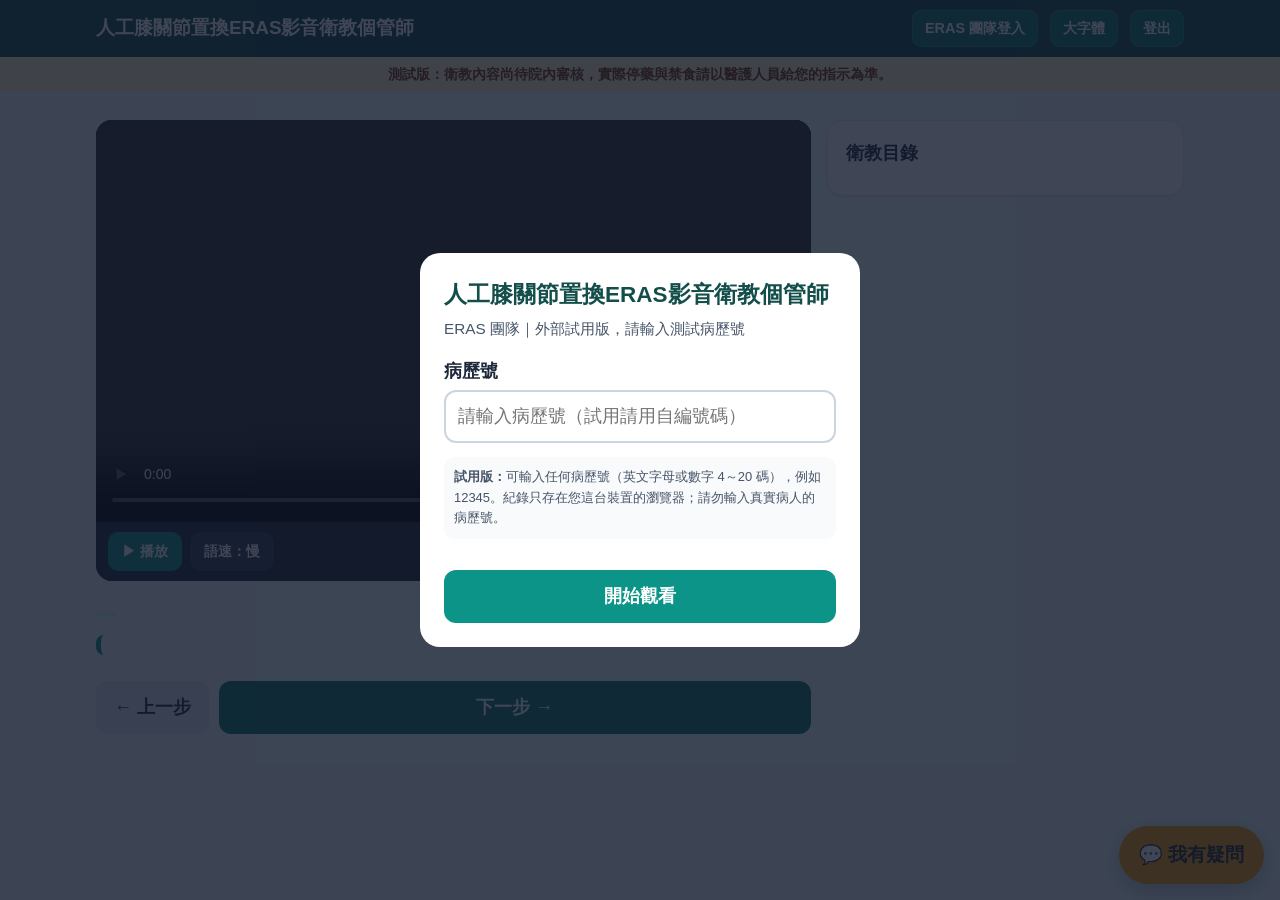
==== index.html @ b706aae9 "依研究計畫改為五個衛教階段並停用 APAIS - 衛教階段改為計畫書之五階段；開場與結語不列入進度條 - 病人端與團隊端停止載入 APAIS，焦慮測量改採紙本 VAS-A - 病人勾選檢核表改稱「自我" ====
<!DOCTYPE html>
<html lang="zh-TW">
<head>
  <meta charset="UTF-8" />
  <meta name="viewport" content="width=device-width, initial-scale=1.0" />
  <title>人工膝關節置換ERAS影音衛教個管師</title>
  <link rel="stylesheet" href="assets/app.css" />
  <link rel="manifest" href="manifest.webmanifest" />
  <meta name="theme-color" content="#134e4a" />
  <meta name="apple-mobile-web-app-capable" content="yes" />
  <meta name="mobile-web-app-capable" content="yes" />
  <meta name="apple-mobile-web-app-title" content="ERAS 膝衛教" />
  <link rel="apple-touch-icon" href="icons/apple-touch-icon.png" />
  <link rel="icon" type="image/png" href="icons/icon-192.png" />
</head>
<body>
  <!-- 登入 -->
  <div id="loginOverlay" class="overlay">
    <form class="login" id="loginForm" autocomplete="off" novalidate>
      <h1>人工膝關節置換ERAS影音衛教個管師</h1>
      <p class="sub">ERAS 團隊｜外部試用版，請輸入測試病歷號</p>
      <div class="field">
        <label for="inName">姓名</label>
        <input id="inName" type="text" maxlength="30" required />
      </div>
      <div class="field">
        <label for="inMrn">病歷號</label>
        <input id="inMrn" type="text" maxlength="20" inputmode="text" required />
      </div>
      <div class="field">
        <label for="inDate">門診日期</label>
        <input id="inDate" type="date" required />
      </div>
      <div class="privacy" id="privacyNote">
        您輸入的姓名、病歷號與觀看紀錄，只提供您的醫療團隊了解衛教觀看情形。
        <strong>測試版：</strong>目前紀錄只存在這台裝置，請勿在公用裝置使用，看完請按「登出」。
      </div>
      <div class="err" id="loginErr"></div>
      <button type="submit" class="btn-wide">開始觀看</button>
      <button type="button" class="btn-wide btn-demo hidden" id="btnDemo">以模擬身分直接試用</button>
    </form>
  </div>

  <header class="topbar">
    <div class="topbar-inner">
      <div class="brand">人工膝關節置換ERAS影音衛教個管師<small id="whoami"></small></div>
      <a class="tb-btn hidden" id="lnkAdmin" href="team.html" style="text-decoration:none">ERAS 團隊登入</a>
      <button class="tb-btn" id="btnFont" type="button">大字體</button>
      <button class="tb-btn" id="btnLogout" type="button">登出</button>
    </div>
    <div class="test-banner">測試版：衛教內容尚待院內審核，實際停藥與禁食請以醫護人員給您的指示為準。</div>
  </header>

  <nav class="stages" id="stages" aria-label="衛教進度"></nav>

  <main class="layout">
    <section>
      <div class="player" id="player">
        <video id="video" playsinline controls preload="metadata"></video>
        <div class="voice-card hidden" id="voiceCard">
          <div class="label">語音解說（可按下方按鈕朗讀）</div>
          <p id="voiceText"></p>
        </div>
        <div class="player-bar">
          <button type="button" id="btnPlay">▶ 播放</button>
          <button type="button" class="ghost" id="btnRate">語速：慢</button>
          <span id="clipLabel"></span>
          <div class="clip-dots" id="clipDots"></div>
        </div>
      </div>

      <div class="node-head">
        <span class="tag" id="nodeTag"></span>
        <h2 id="nodeTitle"></h2>
      </div>
      <div class="core" id="nodeCore"></div>
      <div class="redflag hidden" id="nodeFlag"><strong>請立即向醫護人員反映</strong><span></span></div>

      <div class="question hidden" id="nodeQuestion"></div>
      <div class="options" id="nodeOptions"></div>

      <div class="nav-row">
        <button type="button" class="btn-back" id="btnBack">← 上一步</button>
        <button type="button" class="btn-next" id="btnNext">下一步 →</button>
      </div>

      <div class="card sv-card hidden" id="surveyCard">
        <h3>📝 ERAS 病人滿意度調查</h3>
        <p id="svStatus"></p>
        <button type="button" class="btn-wide" id="btnSurvey">開始填寫</button>
      </div>
    </section>

    <aside style="display:flex;flex-direction:column;gap:16px">
      <div class="card hidden" id="toolFasting">
        <h3>術前禁食試算器</h3>
        <div class="tool">
          <label for="surgTime">預計手術時間：</label>
          <input type="time" id="surgTime" value="08:00" />
          <div class="cut solid"><span>固體食物、牛奶豆漿截止（前 8 小時）</span><span id="cutSolid"></span></div>
          <div class="cut liquid"><span>清流質截止（前 2 小時）</span><span id="cutLiquid"></span></div>
        </div>
      </div>

      <div class="card hidden" id="toolAnkle">
        <h3>踝幫浦運動跟練</h3>
        <div class="ankle-cue" id="ankleCue">按下開始，跟著節拍一起做</div>
        <div style="font-size:.8em;color:var(--muted);text-align:center;margin-bottom:8px">已完成 <b id="ankleCount">0</b> 下</div>
        <button type="button" class="btn-wide" id="btnAnkle">開始跟練</button>
      </div>

      <div class="card hidden" id="checkCard">
        <h3>我的自我檢核（病人自評）</h3>
        <div id="checklist"></div>
        <p class="check-st" id="checkStatus"></p>
      </div>

      <div class="card">
        <h3>衛教目錄</h3>
        <ul class="toc" id="toc"></ul>
      </div>
    </aside>
  </main>


  <!-- 我有疑問 -->
  <button type="button" class="ask-fab" id="btnAsk" aria-haspopup="dialog">💬 我有疑問</button>
  <div id="askOverlay" class="overlay hidden" role="dialog" aria-modal="true" aria-labelledby="askTitle">
    <div class="login ask-box">
      <div class="ask-head"><h1 id="askTitle">我有疑問</h1><button type="button" class="ask-x" id="askClose" aria-label="關閉">✕</button></div>
      <div class="ask-urgent">這裡不是急診管道。若有胸痛、呼吸困難、意識不清、大量出血等緊急狀況，請立即撥打 119 或到急診就醫。</div>
      <div id="askFormWrap">
        <form id="askForm" autocomplete="on" novalidate>
          <p class="sub" id="askAbout"></p>
          <div class="field">
            <label for="askText">您的問題（打字，或用下方語音）</label>
            <textarea id="askText" rows="4" maxlength="1000" placeholder="例如：我有吃抗凝血劑，手術前幾天要停？"></textarea>
          </div>
          <div class="ask-voice">
            <button type="button" class="ask-mini" id="btnRec">🎤 按此錄音</button>
            <button type="button" class="ask-mini hidden" id="btnDictate">🗣 語音轉文字</button>
            <span class="ask-note" id="askRecTime"></span>
          </div>
          <div class="ask-note" id="askRecHint">錄音最長 90 秒，個管師可以直接聽您的聲音。</div>
          <div class="field ask-file" id="askFileWrap">
            <label for="askFile" class="ask-file-btn">🎙 用手機錄音／選擇語音檔</label>
            <input id="askFile" class="ask-file-input" type="file" accept="audio/*" capture />
          </div>
          <div class="ask-audio hidden" id="askAudioBox"></div>
          <div class="ask-row">
            <div class="field"><label for="askPhone">聯絡電話</label><input id="askPhone" type="tel" inputmode="tel" maxlength="20" autocomplete="tel" placeholder="0912345678" /></div>
            <div class="field"><label for="askEmail">Email</label><input id="askEmail" type="email" maxlength="80" autocomplete="email" placeholder="name@example.com" /></div>
          </div>
          <div class="ask-note" style="margin:-8px 0 12px">電話或 Email 至少填寫一項。</div>
          <div class="ask-row">
            <div class="field"><label for="askWho">提問者</label><select id="askWho" class="ask-select"><option>病人本人</option><option>家屬或照顧者</option></select></div>
            <div class="field"><label for="askTime">方便聯絡時段</label><select id="askTime" class="ask-select"><option>不限</option><option>上午</option><option>下午</option><option>晚上</option></select></div>
          </div>
          <label class="ask-agree"><input type="checkbox" id="askAgree" /> 我同意 ERAS 個管師以上述電話或 Email 與我聯絡。</label>
          <div class="err" id="askErr"></div>
          <button type="submit" class="btn-wide">送出問題</button>
        </form>
      </div>
      <div id="askDone" class="hidden ask-done">
        <p class="ask-ok">已送出，個管師會盡快與您聯絡。</p>
        <p class="ask-note">實際停藥、禁食與用藥，請以醫護人員給您的指示為準。</p>
        <button type="button" class="btn-wide" id="askAgain">再問一個問題</button>
        <button type="button" class="btn-wide btn-demo" id="askDoneClose">回到衛教影片</button>
      </div>
      <div id="askMineWrap" class="hidden">
        <h2 class="ask-h2">我的提問</h2>
        <ul class="ask-mine" id="askMine"></ul>
      </div>
    </div>
  </div>

  <!-- 出院滿意度問卷 -->
  <div id="apOverlay" class="overlay hidden" role="dialog" aria-modal="true" aria-labelledby="apTitle">
    <div class="login ask-box sv-box">
      <div class="ask-head"><h1 id="apTitle">術前心情量表</h1><button type="button" class="ask-x" id="apClose" aria-label="關閉">✕</button></div>
      <div id="apFormWrap">
        <p class="sub sv-intro" id="apIntro">請依照您現在的感受，選出最符合的數字。
1＝完全沒有，5＝非常強烈。答案沒有對錯，送出後無法修改。</p>
        <div id="apForm"></div>
        <div class="err" id="apErr"></div>
        <button type="button" class="btn-wide" id="apSubmit">送出</button>
      </div>
      <div id="apThanks" class="hidden ask-done">
        <h2>已收到，謝謝您！</h2>
        <p>如果您很擔心麻醉或手術，請直接告訴醫護人員，或按右下角「我有疑問」。</p>
        <button type="button" class="btn-wide" id="apThanksClose">回到衛教影片</button>
      </div>
    </div>
  </div>

  <div id="svOverlay" class="overlay hidden" role="dialog" aria-modal="true" aria-labelledby="svTitle">
    <div class="login ask-box sv-box">
      <div class="ask-head"><h1 id="svTitle">出院滿意度問卷</h1><button type="button" class="ask-x" id="svClose" aria-label="關閉">✕</button></div>
      <div id="svFormWrap">
        <p class="sub sv-intro" id="svIntro"></p>
        <div id="svForm"></div>
        <div class="err" id="svErr"></div>
        <button type="button" class="btn-wide" id="svSubmit">送出問卷</button>
      </div>
      <div id="svThanks" class="hidden ask-done">
        <p class="ask-ok">謝謝您的填寫！</p>
        <p class="ask-note">祝您早日康復。出院後若有疑問，可按右下角「我有疑問」。</p>
        <button type="button" class="btn-wide" id="svThanksClose">回到衛教影片</button>
      </div>
    </div>
  </div>

  <script src="assets/nodes.js"></script>
  <script src="assets/store.js"></script>
  <script>window.ERAS_CONFIG.demo = true; window.ERAS_CONFIG.trialMrn = '*'; window.ERAS_CONFIG.hidePins = true;</script>
  <script src="assets/app.js"></script>
  <script src="assets/questions.js"></script>
  <script src="assets/ask.js"></script>
  <script src="assets/survey.js"></script>
  <script src="assets/install.js"></script>
</body>
</html>
---- assets/app.css ----
:root {
  --teal-900: #134e4a; --teal-800: #115e59; --teal-700: #0f766e; --teal-600: #0d9488;
  --teal-100: #ccfbf1; --teal-50: #f0fdfa;
  --ink: #1e293b; --muted: #475569; --line: #e2e8f0; --bg: #f0fdfa; --card: #ffffff;
  --amber: #f59e0b; --amber-50: #fffbeb; --red: #b91c1c; --red-50: #fef2f2;
  --radius: 16px;
  --fs: 18px;
}
html.large { --fs: 22px; }
* { box-sizing: border-box; }
body {
  margin: 0; background: var(--bg); color: var(--ink);
  font-family: "Noto Sans TC", "Microsoft JhengHei", "PingFang TC", sans-serif;
  font-size: var(--fs); line-height: 1.6;
}
button, input, select { font: inherit; }
button { cursor: pointer; }
.hidden { display: none !important; }

/* 頂部 */
.topbar { background: var(--teal-900); color: #fff; position: sticky; top: 0; z-index: 20; }
.topbar-inner { max-width: 1120px; margin: 0 auto; padding: 10px 16px; display: flex; align-items: center; gap: 12px; flex-wrap: wrap; }
.brand { font-weight: 800; font-size: 1.05em; flex: 1; min-width: 200px; }
.brand small { display: block; font-weight: 400; font-size: .7em; color: #99f6e4; }
.tb-btn { background: var(--teal-700); color: #fff; border: 1px solid #2dd4bf55; border-radius: 10px; padding: 6px 12px; font-size: .8em; font-weight: 700; }
.tb-btn:hover { background: var(--teal-600); }
.test-banner { background: #fef3c7; color: #78350f; text-align: center; font-size: .78em; padding: 6px 16px; font-weight: 700; }

/* 階段進度 */
.stages { max-width: 1120px; margin: 0 auto; padding: 12px 16px 0; display: flex; gap: 6px; overflow-x: auto; }
.stage { flex: 1; min-width: 90px; text-align: center; font-size: .72em; font-weight: 700; color: var(--muted); }
.stage .bar { height: 8px; border-radius: 99px; background: var(--line); margin-bottom: 4px; overflow: hidden; }
.stage .bar i { display: block; height: 100%; width: 0; background: var(--teal-600); transition: width .3s; }
.stage.active { color: var(--teal-800); }

/* 版面 */
.layout { max-width: 1120px; margin: 0 auto; padding: 16px; display: grid; grid-template-columns: minmax(0, 2fr) minmax(0, 1fr); gap: 16px; }
@media (max-width: 860px) { .layout { grid-template-columns: 1fr; } }
.card { background: var(--card); border-radius: var(--radius); box-shadow: 0 1px 3px #0f172a14; border: 1px solid var(--line); padding: 18px; }
.card h3 { margin: 0 0 10px; font-size: 1em; }

/* 播放器 */
.player { background: #0f172a; border-radius: var(--radius); overflow: hidden; }
.player video { width: 100%; aspect-ratio: 16 / 9; display: block; background: #000; }
.voice-card { aspect-ratio: 16 / 9; display: flex; flex-direction: column; justify-content: center; padding: 24px; color: #fff;
  background: linear-gradient(135deg, #0f172a, #134e4a); }
.voice-card .label { font-size: .7em; color: #5eead4; font-weight: 700; margin-bottom: 8px; }
.voice-card p { margin: 0; font-size: .95em; line-height: 1.7; max-height: 100%; overflow-y: auto; }
.player-bar { display: flex; gap: 8px; align-items: center; padding: 10px 12px; flex-wrap: wrap; background: #1e293b; color: #cbd5e1; font-size: .8em; }
.player-bar button { background: var(--teal-600); color: #fff; border: 0; border-radius: 10px; padding: 8px 14px; font-weight: 800; }
.player-bar .ghost { background: #334155; }
.clip-dots { display: flex; gap: 6px; margin-left: auto; }
.clip-dots span { width: 10px; height: 10px; border-radius: 50%; background: #475569; }
.clip-dots span.on { background: #5eead4; }

.node-head { margin: 16px 0 6px; }
.node-head .tag { display: inline-block; font-size: .7em; font-weight: 800; color: var(--teal-800); background: var(--teal-100); padding: 2px 10px; border-radius: 99px; }
.node-head .tag.branch { background: #ede9fe; color: #5b21b6; }
.node-head h2 { margin: 6px 0 0; font-size: 1.3em; line-height: 1.35; }
.core { font-weight: 700; color: var(--teal-900); background: var(--teal-50); border-left: 5px solid var(--teal-600); padding: 10px 14px; border-radius: 8px; margin: 10px 0; }

.redflag { background: var(--red-50); border: 2px solid #ef4444; color: var(--red); border-radius: 12px; padding: 12px 14px; font-weight: 700; margin: 12px 0; }
.redflag strong { display: block; margin-bottom: 4px; }

.question { font-weight: 800; margin: 16px 0 8px; }
.options { display: grid; gap: 10px; }
.opt { text-align: left; border: 2px solid var(--line); background: #f8fafc; border-radius: 12px; padding: 12px 14px; font-weight: 700; color: var(--ink); }
.opt:hover { border-color: var(--teal-600); background: var(--teal-50); }
.opt.primary { border-color: var(--teal-600); background: var(--teal-600); color: #fff; }
.opt.danger { border-color: #fca5a5; background: var(--red-50); color: var(--red); }
.nav-row { display: flex; gap: 10px; margin-top: 16px; flex-wrap: wrap; }
.nav-row button { border-radius: 12px; padding: 12px 18px; font-weight: 800; border: 0; }
.btn-next { background: var(--teal-700); color: #fff; flex: 1; }
.btn-back { background: #e2e8f0; color: var(--ink); }

/* 查檢表 */
.check { display: flex; gap: 10px; align-items: flex-start; padding: 8px 0; border-bottom: 1px dashed var(--line); font-size: .88em; }
.check input { width: 22px; height: 22px; margin-top: 3px; accent-color: var(--teal-600); flex: none; }

/* 工具 */
.tool label { font-weight: 700; font-size: .85em; }
.tool input[type=time] { border: 2px solid var(--teal-600); border-radius: 10px; padding: 6px 10px; font-weight: 800; }
.cut { display: flex; justify-content: space-between; gap: 8px; padding: 10px 12px; border-radius: 10px; margin-top: 8px; font-size: .85em; font-weight: 700; }
.cut.solid { background: var(--amber-50); color: #92400e; }
.cut.liquid { background: var(--teal-50); color: var(--teal-900); }
.ankle-cue { background: #f1f5f9; border-radius: 12px; padding: 14px; text-align: center; font-weight: 800; font-size: 1.1em; margin: 8px 0; }
.btn-wide { width: 100%; border: 0; border-radius: 12px; padding: 12px; background: var(--teal-600); color: #fff; font-weight: 800; }

/* 目錄 */
.toc { list-style: none; margin: 0; padding: 0; font-size: .85em; }
.toc li { display: flex; gap: 8px; align-items: center; padding: 6px 4px; border-radius: 8px; cursor: pointer; }
.toc li:hover { background: var(--teal-50); }
.toc li.cur { background: var(--teal-100); font-weight: 800; }
.toc li .mk { width: 22px; text-align: center; color: var(--teal-600); font-weight: 900; }
.toc li.sub { padding-left: 26px; color: var(--muted); }
.toc .stg { font-weight: 800; color: var(--teal-800); margin-top: 8px; padding: 4px; cursor: default; }
.toc .stg:hover { background: none; }

/* 登入 */
.overlay { position: fixed; inset: 0; background: #0f172acc; z-index: 50; display: flex; align-items: center; justify-content: center; padding: 16px; overflow-y: auto; }
.login { background: #fff; border-radius: 20px; max-width: 440px; width: 100%; padding: 24px; }
.login h1 { margin: 0 0 4px; font-size: 1.25em; color: var(--teal-900); }
.login p.sub { margin: 0 0 16px; color: var(--muted); font-size: .85em; }
.field { margin-bottom: 14px; }
.field label { display: block; font-weight: 800; margin-bottom: 4px; }
.field input { width: 100%; border: 2px solid #cbd5e1; border-radius: 12px; padding: 10px 12px; }
.field input:focus { outline: none; border-color: var(--teal-600); }
.err { color: var(--red); font-size: .8em; font-weight: 700; min-height: 1.2em; }
.privacy { font-size: .72em; color: var(--muted); background: #f8fafc; border-radius: 10px; padding: 10px; margin: 8px 0 14px; }

.done-box { text-align: center; padding: 10px; }
.done-box .big { font-size: 1.6em; font-weight: 900; color: var(--teal-700); }

.btn-demo { margin-top: 10px; background: #e2e8f0; color: var(--ink); }

/* 我有疑問 */
.ask-fab { position: fixed; right: max(16px, env(safe-area-inset-right)); bottom: max(16px, env(safe-area-inset-bottom)); z-index: 40;
  border: 0; border-radius: 999px; padding: 14px 20px; background: var(--amber); color: #1f2937; font-weight: 900; font-size: 1.05em;
  box-shadow: 0 6px 20px #0f172a40; }
.ask-fab:focus-visible { outline: 3px solid var(--teal-900); outline-offset: 2px; }
body { padding-bottom: 84px; }
.ask-box { max-width: 520px; max-height: calc(100vh - 32px); overflow-y: auto; }
.ask-head { display: flex; justify-content: space-between; align-items: center; gap: 8px; }
.ask-x { border: 0; background: #e2e8f0; border-radius: 999px; width: 36px; height: 36px; font-weight: 900; }
.ask-urgent { background: var(--red-50); color: var(--red); font-weight: 700; font-size: .82em; border-radius: 10px; padding: 8px 10px; margin: 10px 0 12px; }
.ask-box textarea { width: 100%; border: 2px solid #cbd5e1; border-radius: 12px; padding: 10px 12px; font: inherit; resize: vertical; }
.ask-box textarea:focus { outline: none; border-color: var(--teal-600); }
.ask-voice { display: flex; gap: 8px; flex-wrap: wrap; align-items: center; margin: -6px 0 4px; }
.ask-mini { border: 2px solid var(--teal-600); background: #fff; color: var(--teal-800); font-weight: 800; border-radius: 10px; padding: 8px 12px; }
.ask-mini.on { background: var(--red); border-color: var(--red); color: #fff; }
.ask-note { font-size: .78em; color: var(--muted); }
.ask-audio { display: flex; flex-wrap: wrap; gap: 8px; align-items: center; margin: 10px 0; }
.ask-audio audio { width: 100%; }
.ask-row { display: grid; grid-template-columns: 1fr 1fr; gap: 0 12px; margin-top: 12px; }
@media (max-width: 480px) { .ask-row { grid-template-columns: 1fr; } }
.ask-select { width: 100%; border: 2px solid #cbd5e1; border-radius: 12px; padding: 10px 12px; background: #fff; }
.ask-agree { display: flex; gap: 8px; align-items: flex-start; font-size: .88em; font-weight: 700; margin-bottom: 6px; }
.ask-agree input { margin-top: 4px; }
.ask-done { text-align: center; }
.ask-ok { font-size: 1.1em; font-weight: 900; color: var(--teal-800); }
.ask-done .btn-wide { margin-top: 10px; }
.ask-h2 { font-size: 1em; margin: 18px 0 6px; color: var(--teal-900); border-top: 1px dashed var(--line); padding-top: 12px; }
.ask-mine { list-style: none; margin: 0; padding: 0; font-size: .86em; }
.ask-mine li { display: grid; grid-template-columns: auto auto 1fr; gap: 4px 10px; padding: 6px 0; border-bottom: 1px solid var(--line); align-items: baseline; }
.ask-when { color: var(--muted); font-variant-numeric: tabular-nums; }
.ask-q { grid-column: 1 / -1; }
.ask-st { font-weight: 800; font-size: .85em; padding: 1px 8px; border-radius: 99px; background: #fee2e2; color: var(--red); justify-self: start; }
.ask-st.st-1 { background: var(--amber-50); color: #92400e; }
.ask-st.st-2 { background: var(--teal-100); color: var(--teal-800); }
.ask-file { margin: 8px 0 0; } .ask-file label { font-size: .85em; } .ask-file input { border-width: 1px; padding: 6px; font-size: .85em; }

/* 出院滿意度問卷 */
.sv-card { margin-top: 18px; border: 2px solid var(--amber); background: var(--amber-50); }
.sv-card h3 { margin: 0 0 4px; }
.sv-card.sv-done { border-color: var(--teal-100); background: var(--teal-50); }
.sv-box { max-width: 600px; }
.sv-q { border: 1px solid var(--line); border-radius: 12px; padding: 10px 12px; margin: 0 0 12px; }
.sv-q legend { font-weight: 800; padding: 0 4px; }
.sv-q.sv-miss { border: 2px solid var(--red); background: var(--red-50); }
.sv-scale { display: grid; grid-template-columns: repeat(5, 1fr); gap: 6px; margin-top: 6px; }
.sv-scale label { display: flex; flex-direction: column; align-items: center; gap: 2px; border: 2px solid #cbd5e1; border-radius: 10px; padding: 6px 2px; cursor: pointer; text-align: center; background: #fff; }
.sv-scale label b { font-size: 1.15em; }
.sv-scale label span { font-size: .72em; color: var(--muted); line-height: 1.2; }
.sv-scale input { position: absolute; opacity: 0; pointer-events: none; }
.sv-scale label:has(input:checked) { border-color: var(--teal-600); background: var(--teal-100); }
.sv-scale label:has(input:focus-visible) { outline: 3px solid var(--teal-900); }
.sv-who { display: flex; flex-wrap: wrap; gap: 6px 16px; margin-top: 6px; font-weight: 700; }
.sv-box textarea { width: 100%; border: 2px solid #cbd5e1; border-radius: 12px; padding: 10px 12px; font: inherit; }
.ask-file-input { position: absolute; width: 1px; height: 1px; opacity: 0; }
.ask-file-btn { display: inline-block !important; border: 2px dashed #94a3b8; border-radius: 10px; padding: 6px 12px; font-weight: 700; color: var(--muted); cursor: pointer; }
.ask-file-main .ask-file-btn { border: 2px solid var(--teal-600); background: var(--teal-600); color: #fff; font-size: 1.05em; padding: 10px 16px; }
.ask-file-input:focus-visible + * , .ask-file-btn:focus-within { outline: 3px solid var(--teal-900); }
.sv-q legend { float: left; width: 100%; padding: 0; margin-bottom: 4px; } .sv-q legend + * { clear: both; }
.sv-intro { white-space: pre-line; }
.sv-sec { font-size: 1.05em; color: var(--teal-900); margin: 16px 0 8px; padding-bottom: 4px; border-bottom: 2px solid var(--teal-100); }
.sv-grp { font-size: .95em; color: var(--teal-800); margin: 12px 0 6px; }
.sv-scale label span { font-size: .82em; color: var(--ink); font-weight: 700; }
.sv-scale label { justify-content: center; min-height: 52px; }
.sv-num { width: 6em; border: 2px solid #cbd5e1; border-radius: 10px; padding: 6px 10px; }
.sv-other { flex: 1 1 100%; border: 2px solid #cbd5e1; border-radius: 10px; padding: 6px 10px; }
#svTitle { font-size: 1.05em; }

/* APAIS 術前心情量表 */
.ap-card { border: 2px solid var(--teal-100); }
.ap-card h3 { margin: 0 0 4px; }
.ap-note { font-size: .85em; color: var(--muted); margin: 0 0 8px; }
.ap-row { display: flex; align-items: center; justify-content: space-between; gap: 8px; padding: 8px 0; border-top: 1px solid var(--line); }
.ap-lab { display: flex; flex-direction: column; }
.ap-lab span { font-size: .8em; color: var(--muted); }
.ap-done .ap-lab span { color: var(--teal-700); font-weight: 700; }
.ap-ok { color: var(--teal-700); font-weight: 900; font-size: 1.2em; padding-right: 8px; }

/* 行動檢核表 teach-back 完成判定 */
.check-tip { font-size: .85em; color: var(--muted); margin: 0 0 8px; }
.check.locked { opacity: .5; }
.check-st { margin: 10px 0 0; font-weight: 800; color: var(--amber, #b45309); font-size: .9em; }
.check-st.ok { color: var(--teal-700); }
#toc .mk.part { color: var(--muted); }
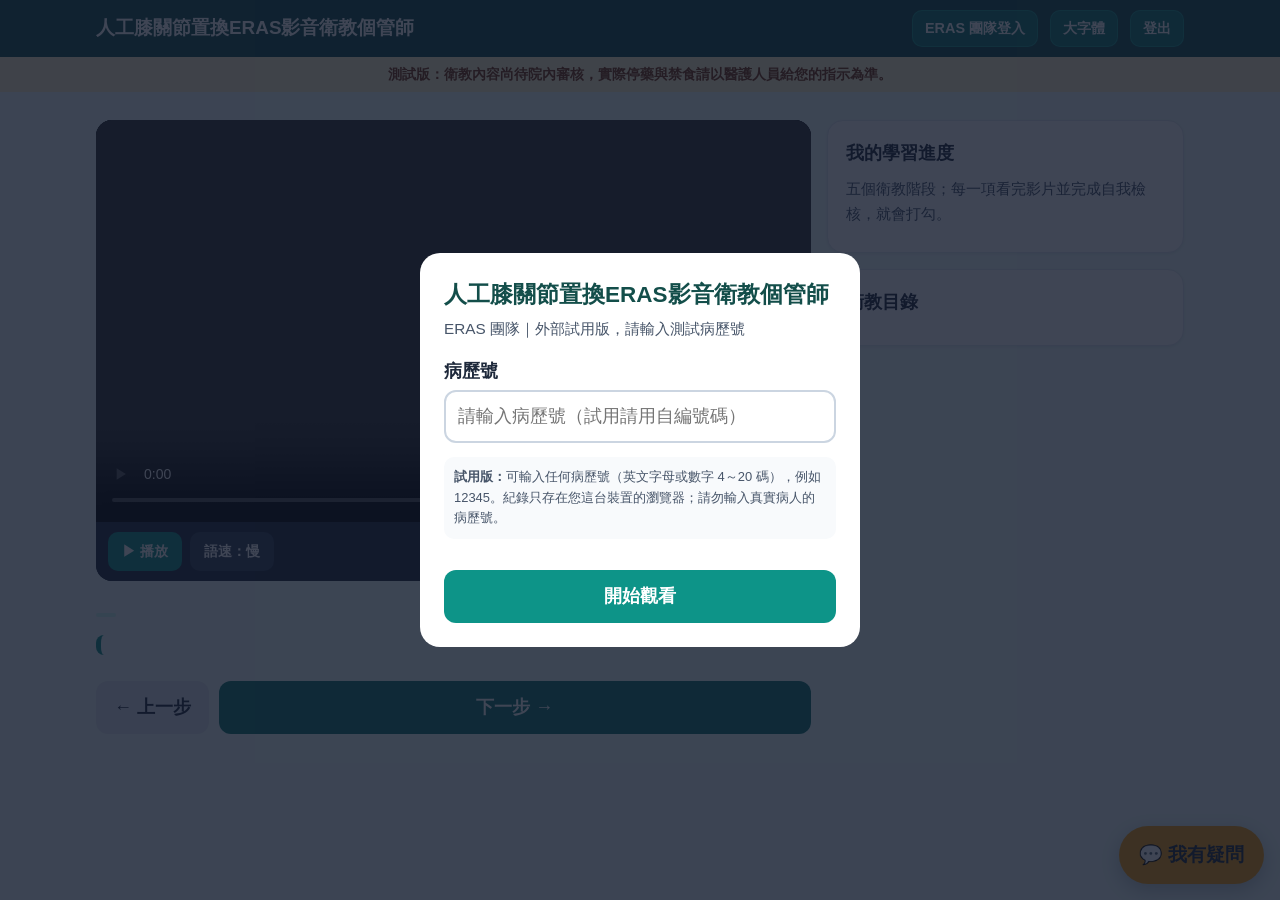
==== commit 79c1e84f: "依 11/19 論文計畫書補齊：Teach-back 理解查核表、研究資料匯出、學習進度卡、影片播放次數 - 沿用前一版五個衛教階段與開場／結語不列入（extra）的作法 - 團隊端新增 Teach-" ====
--- a/index.html
+++ b/index.html
@@ -92,6 +92,16 @@
     </section>
 
     <aside style="display:flex;flex-direction:column;gap:16px">
+      <div class="card prog-card" id="progCard">
+        <h3>我的學習進度</h3>
+        <p class="ap-note">五個衛教階段；每一項看完影片並完成自我檢核，就會打勾。</p>
+        <div id="progList"></div>
+      </div>
+      <div class="card ap-card" id="apaisCard">
+        <h3>🩺 術前心情量表（APAIS）</h3>
+        <p class="ap-note">共 6 題，約 1 分鐘。請在下列兩個時間各填一次。</p>
+        <div id="apaisPoints"></div>
+      </div>
       <div class="card hidden" id="toolFasting">
         <h3>術前禁食試算器</h3>
         <div class="tool">
@@ -110,7 +120,7 @@
       </div>
 
       <div class="card hidden" id="checkCard">
-        <h3>我的自我檢核（病人自評）</h3>
+        <h3>我的理解自我檢核</h3>
         <div id="checklist"></div>
         <p class="check-st" id="checkStatus"></p>
       </div>
@@ -213,6 +223,7 @@
   <script src="assets/nodes.js"></script>
   <script src="assets/store.js"></script>
   <script>window.ERAS_CONFIG.demo = true; window.ERAS_CONFIG.trialMrn = '*'; window.ERAS_CONFIG.hidePins = true;</script>
+  <script src="assets/apais.js"></script>
   <script src="assets/app.js"></script>
   <script src="assets/questions.js"></script>
   <script src="assets/ask.js"></script>
--- a/assets/app.css
+++ b/assets/app.css
@@ -28,7 +28,7 @@
 
 /* 階段進度 */
 .stages { max-width: 1120px; margin: 0 auto; padding: 12px 16px 0; display: flex; gap: 6px; overflow-x: auto; }
-.stage { flex: 1; min-width: 90px; text-align: center; font-size: .72em; font-weight: 700; color: var(--muted); }
+.stage { flex: 1; min-width: 0; text-align: center; font-size: .72em; font-weight: 700; color: var(--muted); }
 .stage .bar { height: 8px; border-radius: 99px; background: var(--line); margin-bottom: 4px; overflow: hidden; }
 .stage .bar i { display: block; height: 100%; width: 0; background: var(--teal-600); transition: width .3s; }
 .stage.active { color: var(--teal-800); }
@@ -196,3 +196,11 @@
 .check-st { margin: 10px 0 0; font-weight: 800; color: var(--amber, #b45309); font-size: .9em; }
 .check-st.ok { color: var(--teal-700); }
 #toc .mk.part { color: var(--muted); }
+
+/* 我的學習進度（五個衛教階段） */
+.prog-row { border-top: 1px solid var(--line); padding: 8px 0; }
+.prog-h { display: flex; justify-content: space-between; gap: 8px; font-size: .92em; }
+.prog-h span { color: var(--muted); white-space: nowrap; }
+.prog-row.done .prog-h span { color: var(--teal-700); font-weight: 800; }
+.prog-left { margin: 4px 0 0; padding-left: 1.2em; font-size: .85em; color: var(--muted); }
+.prog-left li { cursor: pointer; text-decoration: underline dotted; margin: 2px 0; }
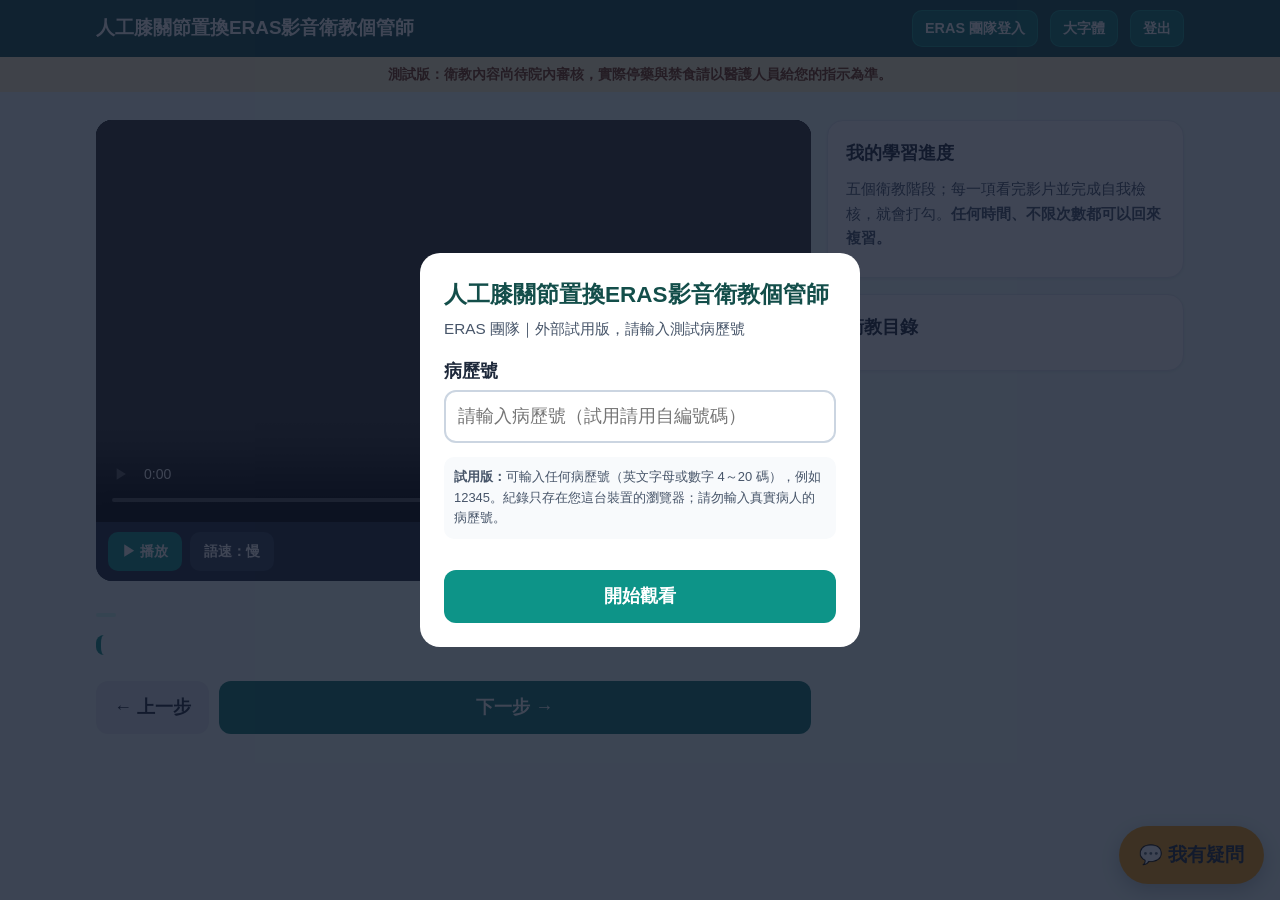
==== commit e2cc85cd: "補充早期活動與出院照護文字衛教、Teach-back 第 2、3 題草案、再次衛教（自主複習）次數 - 新增 CPM、負重、預防跌倒、居家復健、出院後警訊 5 個文字衛教項目（影片補拍前以文字與語音朗" ====
--- a/index.html
+++ b/index.html
@@ -94,8 +94,8 @@
     <aside style="display:flex;flex-direction:column;gap:16px">
       <div class="card prog-card" id="progCard">
         <h3>我的學習進度</h3>
-        <p class="ap-note">五個衛教階段；每一項看完影片並完成自我檢核，就會打勾。</p>
-        <div id="progList"></div>
+        <p class="ap-note" id="progTip">五個衛教階段；每一項看完影片並完成自我檢核，就會打勾。<b>任何時間、不限次數都可以回來複習。</b></p>
+        <div id="progList" aria-describedby="progTip"></div>
       </div>
       <div class="card ap-card" id="apaisCard">
         <h3>🩺 術前心情量表（APAIS）</h3>
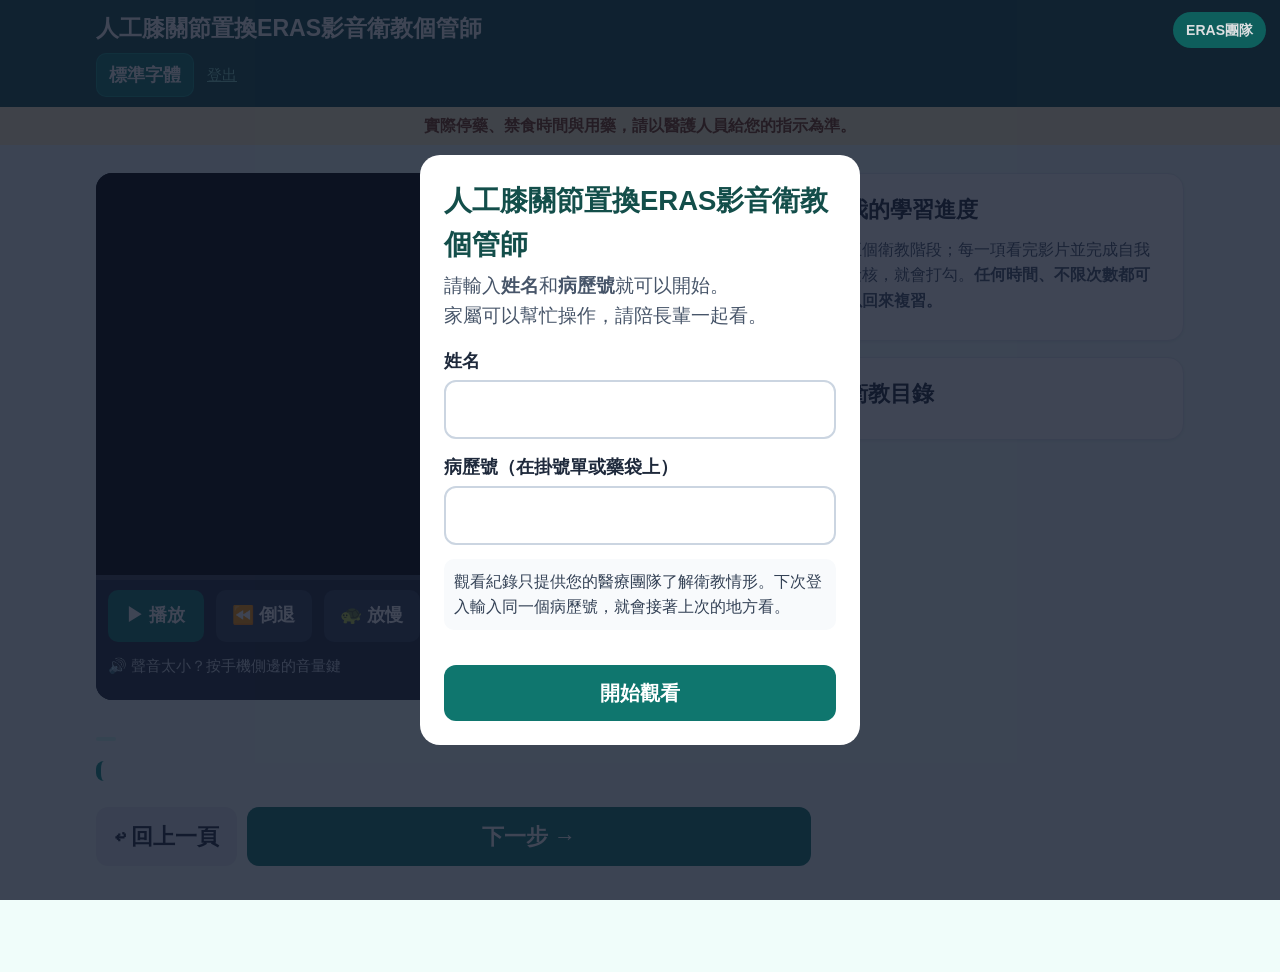
==== commit 8fb2b93f: "收案版更新 r20261128zp：團隊端病人清單、全部儲存、執行清單列印/下載、操作紀錄、提問回覆、跨裝置續看等 Co-Authored-By: Claude Opus 5.5 <noreply@a" ====
--- a/index.html
+++ b/index.html
@@ -4,7 +4,7 @@
   <meta charset="UTF-8" />
   <meta name="viewport" content="width=device-width, initial-scale=1.0" />
   <title>人工膝關節置換ERAS影音衛教個管師</title>
-  <link rel="stylesheet" href="assets/app.css" />
+  <link rel="stylesheet" href="assets/app.css?v=r20261128zp" />
   <link rel="manifest" href="manifest.webmanifest" />
   <meta name="theme-color" content="#134e4a" />
   <meta name="apple-mobile-web-app-capable" content="yes" />
@@ -16,24 +16,24 @@
 <body>
   <!-- 登入 -->
   <div id="loginOverlay" class="overlay">
+    <a class="team-link team-link-corner" href="team.html" title="ERAS 團隊各職類登入">ERAS團隊</a>
     <form class="login" id="loginForm" autocomplete="off" novalidate>
       <h1>人工膝關節置換ERAS影音衛教個管師</h1>
-      <p class="sub">ERAS 團隊｜外部試用版，請輸入測試病歷號</p>
+      <p class="sub login-sub">請輸入<b>姓名</b>和<b>病歷號</b>就可以開始。<br>家屬可以幫忙操作，請陪長輩一起看。</p>
       <div class="field">
         <label for="inName">姓名</label>
         <input id="inName" type="text" maxlength="30" required />
       </div>
       <div class="field">
-        <label for="inMrn">病歷號</label>
-        <input id="inMrn" type="text" maxlength="20" inputmode="text" required />
-      </div>
-      <div class="field">
+        <label for="inMrn">病歷號（在掛號單或藥袋上）</label>
+        <input id="inMrn" type="text" maxlength="20" inputmode="text" autocapitalize="characters" required />
+      </div>
+      <div class="field hidden">
         <label for="inDate">門診日期</label>
-        <input id="inDate" type="date" required />
+        <input id="inDate" type="date" />
       </div>
       <div class="privacy" id="privacyNote">
-        您輸入的姓名、病歷號與觀看紀錄，只提供您的醫療團隊了解衛教觀看情形。
-        <strong>測試版：</strong>目前紀錄只存在這台裝置，請勿在公用裝置使用，看完請按「登出」。
+        觀看紀錄只提供您的醫療團隊了解衛教情形。下次登入輸入同一個病歷號，就會接著上次的地方看。
       </div>
       <div class="err" id="loginErr"></div>
       <button type="submit" class="btn-wide">開始觀看</button>
@@ -41,14 +41,32 @@
     </form>
   </div>
 
+  <!-- 第一次使用：3 步驟說明 -->
+  <div id="onboard" class="remind-ov hidden" role="dialog" aria-labelledby="onboardH">
+    <div class="remind-box onboard-box">
+      <div class="done-h" id="onboardH">歡迎！</div>
+      <ol class="onboard-steps">
+        <li><b>這是什麼？</b><span>這是膝關節手術前後要知道的事。<br>「ERAS」就是<b>讓您開完刀恢復得更快、更安全</b>的照護方式。</span></li>
+        <li><b>① 看影片</b><span>影片會自己播放。沒聽清楚，按「⏪ 倒退」再聽一次。</span></li>
+        <li><b>② 打勾</b><span>看完後，往下把「看懂了」的項目打勾。</span></li>
+        <li><b>③ 下一項</b><span>打勾後按「下一步」。</span></li>
+        <li><b>慢慢看就好</b><span>全部約 15～20 分鐘，<b>可以分好幾天看</b>，每次看一段就好。下次登入會接著看。<br>有問題，按右下角「我有疑問」。</span></li>
+      </ol>
+      <p class="onboard-pg" id="onboardPg"></p>
+      <button type="button" class="btn-wide" id="onboardGo">下一步 ▶</button>
+    </div>
+  </div>
+
   <header class="topbar">
     <div class="topbar-inner">
-      <div class="brand">人工膝關節置換ERAS影音衛教個管師<small id="whoami"></small></div>
-      <a class="tb-btn hidden" id="lnkAdmin" href="team.html" style="text-decoration:none">ERAS 團隊登入</a>
-      <button class="tb-btn" id="btnFont" type="button">大字體</button>
-      <button class="tb-btn" id="btnLogout" type="button">登出</button>
-    </div>
-    <div class="test-banner">測試版：衛教內容尚待院內審核，實際停藥與禁食請以醫護人員給您的指示為準。</div>
+      <div class="brand"><span class="brand-full">人工膝關節置換ERAS影音衛教個管師</span><span class="brand-short">ERAS 膝關節衛教</span><small id="whoami"></small></div>
+      <div class="tb-actions">
+        <button class="tb-btn" id="btnFont" type="button">大字體</button>
+        <a class="team-link hidden" id="lnkAdmin" href="team.html" title="ERAS 團隊各職類登入">ERAS團隊</a>
+        <button class="tb-logout" id="btnLogout" type="button" title="登出">登出</button>
+      </div>
+    </div>
+    <div class="test-banner">實際停藥、禁食時間與用藥，請以醫護人員給您的指示為準。</div>
   </header>
 
   <nav class="stages" id="stages" aria-label="衛教進度"></nav>
@@ -56,14 +74,19 @@
   <main class="layout">
     <section>
       <div class="player" id="player">
-        <video id="video" playsinline controls preload="metadata"></video>
+        <video id="video" playsinline preload="metadata"></video>
+        <div class="vprog" id="vprog" aria-hidden="true"><i id="vprogBar"></i></div>
+        <button type="button" class="play-hint hidden" id="playHint">👆 請按這裡開始播放</button>
         <div class="voice-card hidden" id="voiceCard">
+          <div class="video-err hidden" id="videoErr">⚠ 影片暫時無法播放，已改為文字與朗讀。<button type="button" id="btnRetry">🔄 重新載入影片</button></div>
           <div class="label">語音解說（可按下方按鈕朗讀）</div>
           <p id="voiceText"></p>
         </div>
         <div class="player-bar">
           <button type="button" id="btnPlay">▶ 播放</button>
-          <button type="button" class="ghost" id="btnRate">語速：慢</button>
+          <button type="button" class="ghost" id="btnRewind" title="倒退 10 秒">⏪ 倒退</button>
+          <button type="button" class="ghost" id="btnRate">🐢 放慢</button>
+          <span class="vol-tip">🔊 聲音太小？按手機側邊的音量鍵</span>
           <span id="clipLabel"></span>
           <div class="clip-dots" id="clipDots"></div>
         </div>
@@ -76,12 +99,47 @@
       <div class="core" id="nodeCore"></div>
       <div class="redflag hidden" id="nodeFlag"><strong>請立即向醫護人員反映</strong><span></span></div>
 
-      <div class="question hidden" id="nodeQuestion"></div>
-      <div class="options" id="nodeOptions"></div>
-
-      <div class="nav-row">
-        <button type="button" class="btn-back" id="btnBack">← 上一步</button>
-        <button type="button" class="btn-next" id="btnNext">下一步 →</button>
+      <!-- 2026-11-28：要做的事（工具、自我檢核、問卷）緊接在重點之後，選項與下一步之前 -->
+      <div class="card hidden" id="toolFasting">
+        <h3>術前禁食試算器</h3>
+        <div class="tool">
+          <div class="surg-mode" role="radiogroup" aria-label="手術時間">
+            <label><input type="radio" name="surgMode" value="known" checked /> 已知手術時間</label>
+            <label><input type="radio" name="surgMode" value="unknown" /> 手術時間未確定</label>
+          </div>
+          <div id="surgKnown">
+            <label for="surgTime">預計手術時間：</label>
+            <input type="time" id="surgTime" value="08:00" />
+          </div>
+          <div id="surgUnknown" class="surg-unknown hidden">
+            手術時間還沒確定時，請先以<b>最早可能的手術時間（當日早上 <span id="earliestTxt">08:00</span>）</b>準備，下方截止時間已依此計算。<br>
+            確定手術時間後，病房護理師會通知您，再依通知調整；若一直未接到通知，請詢問護理師，<b>不要自行延長禁食或提早進食</b>。
+          </div>
+          <div class="cut solid"><span>固體食物、牛奶豆漿截止（前 8 小時）</span><span id="cutSolid"></span></div>
+          <div class="cut liquid"><span>清流質截止（前 2 小時）</span><span id="cutLiquid"></span></div>
+        </div>
+      </div>
+
+      <div class="card hidden" id="toolAnkle">
+        <h3>踝幫浦運動跟練</h3>
+        <div class="ankle-opts">
+          <label>目標：<select id="ankleTarget"><option value="10" selected>10 下</option><option value="20">20 下</option></select></label>
+          <label><input type="checkbox" id="ankleSound" checked /> 語音數拍與提示音</label>
+        </div>
+        <div class="ankle-stage" id="ankleStage">
+          <div class="ankle-foot" id="ankleFoot" aria-hidden="true">🦶</div>
+          <div class="ankle-cue" id="ankleCue">按下開始，跟著節拍一起做</div>
+          <div class="ankle-beat" id="ankleBeat"></div>
+          <div class="ankle-dots" id="ankleDots"><i></i><i></i><i></i><i></i><i></i></div>
+        </div>
+        <div class="ankle-prog">第 <b id="ankleCount">0</b> / <span id="ankleTotal">10</span> 下</div>
+        <button type="button" class="btn-wide" id="btnAnkle">開始跟練</button>
+      </div>
+
+      <div class="card hidden" id="checkCard">
+        <h3>看懂了就打勾 ✔</h3>
+        <div id="checklist"></div>
+        <p class="check-st" id="checkStatus"></p>
       </div>
 
       <div class="card sv-card hidden" id="surveyCard">
@@ -89,6 +147,15 @@
         <p id="svStatus"></p>
         <button type="button" class="btn-wide" id="btnSurvey">開始填寫</button>
       </div>
+
+      <div class="question hidden" id="nodeQuestion"></div>
+      <div class="options" id="nodeOptions"></div>
+
+      <div class="nav-row">
+        <button type="button" class="btn-back" id="btnBack">↩ 回上一頁</button>
+        <button type="button" class="btn-next" id="btnNext">下一步 →</button>
+      </div>
+
     </section>
 
     <aside style="display:flex;flex-direction:column;gap:16px">
@@ -102,28 +169,7 @@
         <p class="ap-note">共 6 題，約 1 分鐘。請在下列兩個時間各填一次。</p>
         <div id="apaisPoints"></div>
       </div>
-      <div class="card hidden" id="toolFasting">
-        <h3>術前禁食試算器</h3>
-        <div class="tool">
-          <label for="surgTime">預計手術時間：</label>
-          <input type="time" id="surgTime" value="08:00" />
-          <div class="cut solid"><span>固體食物、牛奶豆漿截止（前 8 小時）</span><span id="cutSolid"></span></div>
-          <div class="cut liquid"><span>清流質截止（前 2 小時）</span><span id="cutLiquid"></span></div>
-        </div>
-      </div>
-
-      <div class="card hidden" id="toolAnkle">
-        <h3>踝幫浦運動跟練</h3>
-        <div class="ankle-cue" id="ankleCue">按下開始，跟著節拍一起做</div>
-        <div style="font-size:.8em;color:var(--muted);text-align:center;margin-bottom:8px">已完成 <b id="ankleCount">0</b> 下</div>
-        <button type="button" class="btn-wide" id="btnAnkle">開始跟練</button>
-      </div>
-
-      <div class="card hidden" id="checkCard">
-        <h3>我的理解自我檢核</h3>
-        <div id="checklist"></div>
-        <p class="check-st" id="checkStatus"></p>
-      </div>
+
 
       <div class="card">
         <h3>衛教目錄</h3>
@@ -134,7 +180,7 @@
 
 
   <!-- 我有疑問 -->
-  <button type="button" class="ask-fab" id="btnAsk" aria-haspopup="dialog">💬 我有疑問</button>
+  <button type="button" class="ask-fab" id="btnAsk" aria-haspopup="dialog" aria-label="我有疑問"><span class="fab-ic">💬</span><span class="fab-tx">我有疑問</span></button>
   <div id="askOverlay" class="overlay hidden" role="dialog" aria-modal="true" aria-labelledby="askTitle">
     <div class="login ask-box">
       <div class="ask-head"><h1 id="askTitle">我有疑問</h1><button type="button" class="ask-x" id="askClose" aria-label="關閉">✕</button></div>
@@ -148,14 +194,17 @@
           </div>
           <div class="ask-voice">
             <button type="button" class="ask-mini" id="btnRec">🎤 按此錄音</button>
+            <span class="ask-note" id="askRecTime"></span>
+          </div>
+          <div class="ask-note" id="askRecHint">錄音最長 90 秒，個管師可以直接聽您的聲音。</div>
+          <details class="ask-more" id="askMore">
+            <summary>其他方式（語音轉文字、選擇錄好的語音檔）</summary>
             <button type="button" class="ask-mini hidden" id="btnDictate">🗣 語音轉文字</button>
-            <span class="ask-note" id="askRecTime"></span>
-          </div>
-          <div class="ask-note" id="askRecHint">錄音最長 90 秒，個管師可以直接聽您的聲音。</div>
-          <div class="field ask-file" id="askFileWrap">
-            <label for="askFile" class="ask-file-btn">🎙 用手機錄音／選擇語音檔</label>
-            <input id="askFile" class="ask-file-input" type="file" accept="audio/*" capture />
-          </div>
+            <div class="field ask-file" id="askFileWrap">
+              <label for="askFile" class="ask-file-btn">🎙 用手機錄音／選擇語音檔</label>
+              <input id="askFile" class="ask-file-input" type="file" accept="audio/*" capture />
+            </div>
+          </details>
           <div class="ask-audio hidden" id="askAudioBox"></div>
           <div class="ask-row">
             <div class="field"><label for="askPhone">聯絡電話</label><input id="askPhone" type="tel" inputmode="tel" maxlength="20" autocomplete="tel" placeholder="0912345678" /></div>
@@ -220,14 +269,14 @@
     </div>
   </div>
 
-  <script src="assets/nodes.js"></script>
-  <script src="assets/store.js"></script>
-  <script>window.ERAS_CONFIG.demo = true; window.ERAS_CONFIG.trialMrn = '*'; window.ERAS_CONFIG.hidePins = true;</script>
-  <script src="assets/apais.js"></script>
-  <script src="assets/app.js"></script>
-  <script src="assets/questions.js"></script>
-  <script src="assets/ask.js"></script>
-  <script src="assets/survey.js"></script>
-  <script src="assets/install.js"></script>
+  <script src="assets/nodes.js?v=r20261128zp"></script>
+  <script src="assets/store.js?v=r20261128zp"></script>
+  <script src="assets/cloud.js?v=r20261128zp"></script>
+  <script src="assets/apais.js?v=r20261128zp"></script>
+  <script src="assets/app.js?v=r20261128zp"></script>
+  <script src="assets/questions.js?v=r20261128zp"></script>
+  <script src="assets/ask.js?v=r20261128zp"></script>
+  <script src="assets/survey.js?v=r20261128zp"></script>
+  <script src="assets/install.js?v=r20261128zp"></script>
 </body>
 </html>
--- a/assets/app.css
+++ b/assets/app.css
@@ -204,3 +204,220 @@
 .prog-row.done .prog-h span { color: var(--teal-700); font-weight: 800; }
 .prog-left { margin: 4px 0 0; padding-left: 1.2em; font-size: .85em; color: var(--muted); }
 .prog-left li { cursor: pointer; text-decoration: underline dotted; margin: 2px 0; }
+
+
+/* 朗讀跟讀標示：正在念的字、所在句子、已念過 */
+#voiceText .tts-now { background: #ea580c; color: #fff; border-radius: 3px; font-weight: 700; box-shadow: 0 0 0 2px #ea580c; }
+#voiceText .tts-sent { color: #fde68a; text-decoration: underline; text-decoration-color: #fbbf24; text-underline-offset: 4px; }
+#voiceText .tts-done { color: #94a3b8; }
+#voiceText span { transition: background-color .15s, color .15s; }
+
+
+/* 衛教圖卡 */
+.node-imgs { display: grid; grid-template-columns: repeat(auto-fit, minmax(240px, 1fr)); gap: 10px; margin: 12px 0; }
+.node-imgs img { width: 100%; height: auto; border-radius: 12px; box-shadow: 0 1px 4px rgba(0,0,0,.15); cursor: zoom-in; background: #f1f5f9; }
+.node-imgs img.zoom { position: fixed; inset: 0; margin: auto; width: auto; max-width: 96vw; max-height: 92vh; z-index: 1000; cursor: zoom-out; box-shadow: 0 0 0 100vmax rgba(0,0,0,.75); border-radius: 8px; }
+
+
+/* 我的學習進度：依狀態區分顏色（2026-11-28） */
+.prog-all { list-style: none; padding-left: 0; }
+.prog-all li { display: flex; gap: 8px; align-items: flex-start; cursor: pointer; padding: 3px 4px; border-radius: 6px; }
+.prog-all li i { font-style: normal; font-weight: 900; width: 1.2em; text-align: center; flex: none; }
+.prog-all li.st-done { color: #15803d; }
+.prog-all li.st-done span { text-decoration: none; }
+.prog-all li.st-seen { color: #c2410c; font-weight: 700; }
+.prog-all li.st-new { color: #94a3b8; }
+.prog-all li.cur { background: #ecfdf5; outline: 2px solid #99f6e4; }
+.prog-legend { display: flex; flex-wrap: wrap; gap: 4px 14px; font-size: .82em; margin: 6px 0 8px; }
+.prog-legend span { display: inline-flex; gap: 4px; align-items: center; }
+.prog-legend i { font-style: normal; font-weight: 900; }
+.prog-legend .st-done { color: #15803d; } .prog-legend .st-seen { color: #c2410c; } .prog-legend .st-new { color: #94a3b8; }
+
+/* 提醒視窗：影片下方還要點選的部分 */
+.remind-ov { position: fixed; inset: 0; background: rgba(15,23,42,.55); z-index: 900; display: flex; align-items: center; justify-content: center; padding: 16px; }
+.remind-ov.hidden { display: none; }
+.remind-box { background: #fff; border-radius: 18px; max-width: 460px; width: 100%; padding: 22px 20px; box-shadow: 0 10px 40px rgba(0,0,0,.3); border-top: 8px solid #ea580c; }
+.remind-h { font-size: 1.2em; font-weight: 900; color: #9a3412; margin-bottom: 10px; }
+.remind-list { margin: 0 0 16px 1.1em; padding: 0; font-size: 1.05em; line-height: 1.7; color: #1f2937; }
+.remind-list li { margin-bottom: 4px; }
+.remind-btns { display: flex; flex-direction: column; gap: 8px; }
+@keyframes pulseHi { 0%,100% { box-shadow: 0 0 0 0 rgba(234,88,12,0); } 30%,70% { box-shadow: 0 0 0 6px rgba(234,88,12,.55); } }
+.pulse { animation: pulseHi 1.1s ease-in-out 3; border-radius: 14px; }
+
+/* 自我檢核完成提示 */
+.done-toast { position: fixed; left: 16px; right: 16px; margin: 0 auto; width: fit-content; bottom: 96px; transform: translateY(20px); background: #15803d; color: #fff; font-weight: 900; font-size: 1.05em; padding: 12px 20px; border-radius: 999px; box-shadow: 0 6px 20px rgba(0,0,0,.25); opacity: 0; pointer-events: none; transition: opacity .25s, transform .25s; z-index: 950; max-width: calc(100vw - 32px); text-align: center; line-height: 1.4; }
+.done-toast.show { opacity: 1; transform: translateY(0); }
+
+/* 完成視窗：前往下一項／再看一次 */
+.done-box2 { border-top-color: #15803d; text-align: center; }
+.done-h { font-size: 1.5em; font-weight: 900; color: #15803d; margin-bottom: 6px; }
+.done-sub { color: #374151; margin-bottom: 14px; font-size: 1.02em; line-height: 1.5; }
+.done-box2 .btn-wide { text-align: left; line-height: 1.4; }
+
+/* 禁食試算器：手術時間已知／未確定 */
+.surg-mode { display: flex; flex-wrap: wrap; gap: 8px 18px; margin-bottom: 10px; font-weight: 700; }
+.surg-mode label { display: inline-flex; align-items: center; gap: 6px; cursor: pointer; }
+.surg-mode input { width: 1.2em; height: 1.2em; }
+.surg-unknown { background: #fff7ed; border-left: 4px solid #ea580c; padding: 10px 12px; border-radius: 8px; line-height: 1.6; margin-bottom: 8px; color: #7c2d12; }
+
+/* 踝幫浦跟練：數拍畫面 */
+.ankle-opts { display: flex; flex-wrap: wrap; gap: 8px 18px; align-items: center; font-weight: 700; margin-bottom: 8px; }
+.ankle-opts select { font-size: 1em; padding: 4px 8px; border-radius: 8px; }
+.ankle-opts input { width: 1.2em; height: 1.2em; vertical-align: -3px; }
+.ankle-stage { background: #f1f5f9; border-radius: 16px; padding: 14px 10px 12px; text-align: center; transition: background .2s; }
+.ankle-stage.up { background: #e0f2fe; } .ankle-stage.down { background: #fef3c7; }
+.ankle-stage .ankle-cue { background: none; margin: 4px 0 0; padding: 0; font-size: 1.25em; }
+.ankle-foot { font-size: 3.2em; line-height: 1.2; display: inline-block; transition: transform .35s ease; transform-origin: 30% 80%; }
+.ankle-foot.up { transform: rotate(-28deg); } .ankle-foot.down { transform: rotate(22deg); }
+.ankle-beat { font-size: 3.4em; font-weight: 900; line-height: 1.1; min-height: 1.1em; color: #0f766e; }
+.ankle-stage.down .ankle-beat { color: #b45309; }
+.ankle-dots { display: flex; justify-content: center; gap: 10px; margin-top: 4px; }
+.ankle-dots i { width: 16px; height: 16px; border-radius: 50%; background: #cbd5e1; transition: background .15s, transform .15s; }
+.ankle-dots i.on { background: #0f766e; transform: scale(1.15); }
+.ankle-stage.down .ankle-dots i.on { background: #d97706; }
+.ankle-prog { text-align: center; font-size: 1.05em; margin: 10px 0; }
+.ankle-prog b { font-size: 1.4em; color: #0f766e; }
+
+/* 滿意度問卷（2026-11-28）：背景不捲動、只有問卷本身捲動，避免問卷被捲出畫面；顯示在提醒視窗之上 */
+#svOverlay { z-index: 1000; overflow: hidden; }
+#svOverlay .ask-box { max-height: calc(100vh - 32px); max-height: calc(100dvh - 32px); overflow-y: auto; overscroll-behavior: contain; -webkit-overflow-scrolling: touch; }
+
+/* 右上角「ERAS團隊」小按鈕：後台各職類登入口 */
+.team-link { display: inline-flex; align-items: center; font-size: .72em; font-weight: 700; color: #ccfbf1; border: 1px solid rgba(204,251,241,.55); border-radius: 999px; padding: 3px 10px; text-decoration: none; white-space: nowrap; opacity: .85; margin-left: 4px; }
+.team-link:hover { opacity: 1; background: rgba(255,255,255,.08); }
+.team-link-corner { position: absolute; top: 12px; right: 14px; z-index: 2; background: rgba(15,118,110,.85); color: #fff; border-color: transparent; }
+
+/* ───── 2026-11-28 病人使用流程優化 ───── */
+/* 1. 要做的事（工具、自我檢核、問卷）放在主欄，卡片間距 */
+main.layout > section > .card { margin: 14px 0; }
+#checkCard { border: 2px solid #99f6e4; }
+#checkCard h3::before { content: "✏️ "; }
+
+/* 6. 頂端列：手機版縮短標題、按鈕集中右側、登出較不顯眼 */
+.topbar-inner { flex-wrap: nowrap; }
+.tb-actions { display: flex; align-items: center; gap: 6px; flex-wrap: wrap; justify-content: flex-end; margin-left: auto; }
+.brand-short { display: none; }
+.tb-logout { background: none; border: none; color: #99f6e4; font-size: .78em; text-decoration: underline; cursor: pointer; padding: 4px 2px; opacity: .8; }
+@media (max-width: 600px) {
+  .brand-full { display: none; }
+  .brand-short { display: inline; }
+  .brand { font-size: 1em; line-height: 1.3; }
+  .brand small { display: block; font-size: .72em; }
+  .topbar-inner { padding-top: 8px; padding-bottom: 8px; }
+  .test-banner { font-size: .76em; padding: 4px 10px; }
+  .tb-btn { padding: 5px 10px; font-size: .82em; }
+}
+
+/* 7. 「我有疑問」：手機上縮成圓形圖示，登入畫面時隱藏 */
+#loginOverlay:not(.hidden) ~ .ask-fab { display: none; }
+@media (max-width: 600px) {
+  .ask-fab { width: 56px; height: 56px; padding: 0; border-radius: 50%; display: flex; align-items: center; justify-content: center; right: 12px; bottom: 14px; }
+  .ask-fab .fab-tx { display: none; }
+  .ask-fab .fab-ic { font-size: 1.6em; }
+}
+
+/* 8. 影片：無內建控制列，點畫面播放／暫停，下方細進度條 */
+#video { cursor: pointer; }
+.vprog { height: 5px; background: rgba(255,255,255,.18); }
+.vprog i { display: block; height: 100%; width: 0; background: #5eead4; transition: width .25s linear; }
+#video.hidden + .vprog { display: none; }
+
+/* 10. 自動前往下一項 */
+.auto-next { display: flex; align-items: center; gap: 8px; justify-content: center; font-size: .9em; color: #475569; margin-top: 4px; cursor: pointer; }
+.auto-next input { width: 1.2em; height: 1.2em; }
+.toast-cancel { margin-left: 10px; background: #fff; color: #15803d; border: none; border-radius: 999px; padding: 4px 12px; font-weight: 900; cursor: pointer; }
+
+/* ───── 2026-11-28 模擬病人嚴格檢查後的修正 ───── */
+/* 1. 對比：未觀看與鎖定文字加深（≥ 4.5:1）；播放鈕加深 */
+.prog-all li.st-new { color: #475569; }
+.prog-legend .st-new { color: #475569; }
+.check-st { color: #334155; }
+.check-st.locked-st { color: #9a3412; font-weight: 700; }
+.check.locked span { color: #475569; }
+#btnPlay { background: #0f766e; color: #fff; }
+/* 4. 大字體：上方按鈕自動換行，不超出畫面 */
+html.large .topbar-inner { flex-wrap: wrap; row-gap: 6px; }
+html.large .tb-actions { width: 100%; justify-content: flex-start; }
+html.large .stages .stage span { font-size: .8em; }
+/* 5. 影片失敗提示與重新載入 */
+.video-err { background: #fff7ed; color: #9a3412; border-radius: 10px; padding: 8px 10px; margin-bottom: 10px; font-weight: 700; display: flex; flex-wrap: wrap; gap: 8px; align-items: center; }
+.video-err button { background: #ea580c; color: #fff; border: none; border-radius: 999px; padding: 8px 14px; font-weight: 900; cursor: pointer; min-height: 40px; }
+/* 13. 自動播放被擋時的大按鈕 */
+.player { position: relative; }
+.play-hint { position: absolute; left: 50%; top: 38%; transform: translate(-50%, -50%); background: rgba(15,118,110,.95); color: #fff; border: 3px solid #fff; border-radius: 999px; padding: 14px 22px; font-size: 1.15em; font-weight: 900; box-shadow: 0 6px 20px rgba(0,0,0,.35); cursor: pointer; z-index: 3; }
+/* 7. 字體與按鈕大小（長輩手指好點） */
+.stages .stage span { font-size: 15px; }
+.brand small { font-size: 15px !important; }
+.tb-logout { min-height: 44px; min-width: 44px; font-size: 15px; }
+.team-link { min-height: 36px; font-size: 14px; padding: 6px 12px; }
+.prog-all li { min-height: 44px; align-items: center; }
+#toc li:not(.stg) { min-height: 44px; display: flex; align-items: center; }
+.check { min-height: 48px; }
+.check input { width: 1.5em; height: 1.5em; flex: none; }
+#btnPlay, #btnRewind, #btnRate { min-height: 44px; }
+/* 9. 一次打勾 */
+.check-all { margin-top: 10px; background: #ecfdf5; color: #065f46; border: 2px solid #34d399; }
+/* 10. 第一次使用說明 */
+.onboard-box { text-align: left; }
+.onboard-box .done-h { text-align: center; color: #0f766e; }
+.onboard-steps { list-style: none; padding: 0; margin: 8px 0 12px; }
+.onboard-steps li { background: #f0fdfa; border-radius: 12px; padding: 10px 12px; margin-bottom: 8px; display: flex; flex-direction: column; gap: 2px; font-size: 1.02em; line-height: 1.5; }
+.onboard-steps b { color: #0f766e; font-size: 1.08em; }
+.onboard-note { font-size: .92em; color: #334155; margin: 0 0 12px; }
+
+/* 頂列按鈕觸控高度 44px；完成勾號加深 */
+#btnFont,#lnkAdmin{min-height:44px;display:inline-flex;align-items:center}
+.toc li.done .ck,.prog-all .done,.st-done{color:#047857 !important}
+.st-done i,.st-done.cur i{color:#14532d !important}
+
+/* ═══ 2026-11-28 高齡友善（70 歲以上長輩） ═══ */
+/* 1-2 登入：只填病歷號；按鈕深色、明顯可按 */
+.login-sub{font-size:18px;line-height:1.6;color:#1e293b}
+#loginForm .btn-wide{background:#0f766e;color:#fff;font-size:20px;min-height:56px;opacity:1}
+#loginForm input{font-size:22px;min-height:52px}
+#loginForm label{font-size:18px}
+.privacy{font-size:16px !important;color:#334155 !important}
+/* 3 最小字 16px */
+.stages .stage span,#clipLabel,.test-banner,.player-bar,.ap-note,.check-tip,.tag{font-size:16px !important}
+/* 4 頂列：手機上不固定、縮小 */
+@media (max-width:760px){
+  .topbar{position:static}
+  .topbar-inner{padding-top:8px;padding-bottom:8px}
+  .test-banner{padding:6px 12px}
+}
+/* 5 我有疑問：手機也顯示文字、不遮住內容 */
+@media (max-width:760px){
+  .ask-fab{width:auto !important;height:auto !important;min-height:52px;padding:10px 16px !important;border-radius:28px !important;gap:6px}
+  .ask-fab .fab-tx{display:inline !important;font-size:17px;font-weight:800}
+}
+body{padding-bottom:90px}
+/* 6 鎖住提示醒目 */
+.check-tip.locked-tip{background:#fff7ed;border:2px solid #f59e0b;color:#7c2d12;border-radius:10px;padding:10px 12px;font-weight:700}
+.check.locked{opacity:.75}
+/* 7 下一步未完成時灰色 */
+#btnNext.pending{background:#cbd5e1 !important;color:#1e293b !important}
+/* 8 階段標籤：手機 3 欄兩列，不斷字 */
+@media (max-width:760px){
+  .stages{display:grid !important;grid-template-columns:repeat(3,1fr);gap:8px 6px;overflow:visible}
+  .stages .stage span{white-space:nowrap}
+}
+/* 10 影片按鈕放大、分開 */
+.player-bar{gap:12px !important}
+.player-bar button{min-height:52px !important;min-width:96px;font-size:18px !important;padding:10px 16px !important}
+.vol-tip{flex-basis:100%;font-size:15px;color:#cbd5e1}
+/* 11 說明一次一步 */
+.onboard-steps li span{font-size:19px;line-height:1.7}
+.onboard-steps li b{font-size:22px}
+.onboard-pg{text-align:center;color:#475569;font-size:16px;margin:6px 0}
+#onboardGo{min-height:56px;font-size:20px}
+
+/* 病人輸入病歷號後，團隊登入鈕鎖住 */
+.team-link-corner.locked{opacity:.35;pointer-events:none;cursor:not-allowed}
+
+/* 2026-11-28 提問回覆、新回覆提醒、其他語音方式折疊 */
+.ask-reply { display: block; width: 100%; margin-top: 6px; padding: 8px 10px; background: #ecfdf5; border-left: 4px solid #0f766e; border-radius: 6px; font-size: 17px; line-height: 1.6; color: #134e4a; }
+.ask-badge { margin-left: 6px; background: #c00000; color: #fff; border-radius: 999px; padding: 2px 8px; font-size: 14px; font-weight: 700; }
+.ask-more { margin: 8px 0; }
+.ask-more summary { cursor: pointer; color: #475569; font-size: 16px; padding: 6px 0; }
+.ask-more[open] summary { margin-bottom: 6px; }
+#stages .stage { cursor: pointer; min-height: 44px; } #stages .stage:active { opacity: .7; }
